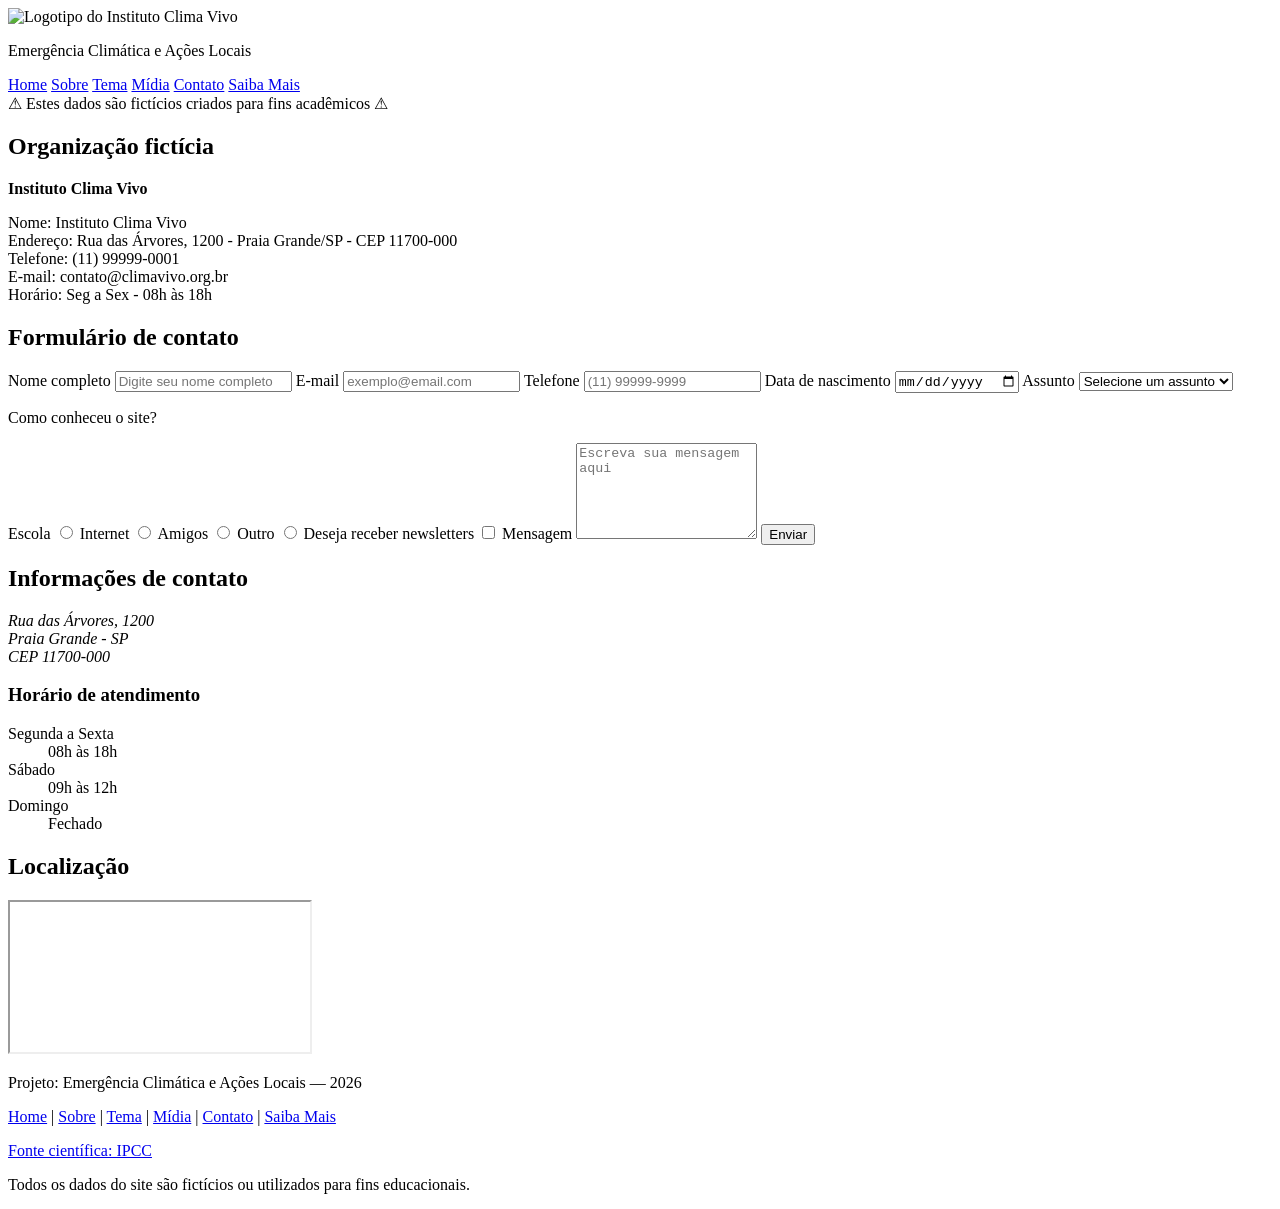
==== contato.html @ 12fd9011 "Add files via upload" ====
<!DOCTYPE html>
<html lang="pt-BR">

<head>
    <meta charset="UTF-8">
    <meta name="viewport" content="width=device-width, initial-scale=1.0">
    <title>Contato - Emergência Climática</title>

    <link rel="icon" type="image/png" href="imagens/favicon.png">
    
<link rel="preconnect" href="https://fonts.googleapis.com">
<link rel="preconnect" href="https://fonts.gstatic.com" crossorigin>
<link href="https://fonts.googleapis.com/css2?family=Montserrat:wght@400;500;600;700&display=swap" rel="stylesheet">

    <link rel="stylesheet" href="css/estilo.css">
</head>

<body>

<header>

    <div class="logo">
        <img src="imagens/logo.png" alt="Logotipo do Instituto Clima Vivo">
    </div>

    <p class="titulo-site">Emergência Climática e Ações Locais</p>

    <nav>
        <a href="index.html">Home</a>
        <a href="sobre.html">Sobre</a>
        <a href="tema.html">Tema</a>
        <a href="midia.html">Mídia</a>
        <a href="contato.html">Contato</a>
        <a href="extra.html">Saiba Mais</a>
    </nav>

</header>

<main class="container">

<!-- ALERTA -->
<div class="alerta">
    ⚠ Estes dados são fictícios criados para fins acadêmicos ⚠
</div>

<!-- ORGANIZAÇÃO -->
<section>

    <h2>Organização fictícia</h2>

    <p><strong>Instituto Clima Vivo</strong></p>

    <div class="ficticio">

        Nome: Instituto Clima Vivo<br>
        Endereço: Rua das Árvores, 1200 - Praia Grande/SP - CEP 11700-000<br>
        Telefone: (11) 99999-0001<br>
        E-mail: contato@climavivo.org.br<br>
        Horário: Seg a Sex - 08h às 18h

    </div>

</section>

<!-- FORMULÁRIO -->
<section>

    <h2>Formulário de contato</h2>

    <form>

        <label for="nome">Nome completo</label>
        <input type="text" id="nome" name="nome" required placeholder="Digite seu nome completo">

        <label for="email">E-mail</label>
        <input type="email" id="email" name="email" required placeholder="exemplo@email.com">

        <label for="telefone">Telefone</label>
        <input type="tel" id="telefone" name="telefone" required placeholder="(11) 99999-9999">

        <label for="nascimento">Data de nascimento</label>
        <input type="date" id="nascimento" name="nascimento">

        <label for="assunto">Assunto</label>
        <select id="assunto" name="assunto">
            <option disabled selected>Selecione um assunto</option>
            <option>Denúncia</option>
            <option>Voluntariado</option>
            <option>Parceria</option>
            <option>Imprensa</option>
            <option>Outro</option>
        </select>

        <p>Como conheceu o site?</p>

<label class="opcao">
    Escola
    <input type="radio" name="origem" value="escola">
</label>

<label class="opcao">
    Internet
    <input type="radio" name="origem" value="internet">
</label>

<label class="opcao">
    Amigos
    <input type="radio" name="origem" value="amigos">
</label>

<label class="opcao">
    Outro
    <input type="radio" name="origem" value="outro">
</label>

<label class="opcao">
    Deseja receber newsletters
    <input type="checkbox" name="newsletter">
</label>

        <label for="mensagem">Mensagem</label>
        <textarea id="mensagem" name="mensagem" rows="6" placeholder="Escreva sua mensagem aqui"></textarea>

        <button type="submit">Enviar</button>

    </form>

</section>

<!-- CONTATO -->
<section>

    <h2>Informações de contato</h2>

    <address>
        Rua das Árvores, 1200<br>
        Praia Grande - SP<br>
        CEP 11700-000
    </address>

    <h3>Horário de atendimento</h3>

    <dl>
        <dt>Segunda a Sexta</dt>
        <dd>08h às 18h</dd>

        <dt>Sábado</dt>
        <dd>09h às 12h</dd>

        <dt>Domingo</dt>
        <dd>Fechado</dd>
    </dl>

</section>

<!-- MAPA -->
<section>

    <h2>Localização</h2>

    <iframe
        src="https://www.google.com/maps/embed?pb=!4v1782615390142!6m8!1m7!1sXW6JOlZloeL0fnnxY4UlqQ!2m2!1d-24.00803266541763!2d-46.41636895153363!3f187.95399193829417!4f-5.494404072071461!5f0.41044505903199685"
        loading="lazy"
        referrerpolicy="strict-origin-when-cross-origin"
        title="Mapa de localização da organização fictícia">
    </iframe>

</section>

</main>

<!-- FOOTER -->
<footer>

    <p>Projeto: Emergência Climática e Ações Locais — 2026</p>

    <nav class="footer-menu">
        <a href="index.html">Home</a> |
        <a href="sobre.html">Sobre</a> |
        <a href="tema.html">Tema</a> |
        <a href="midia.html">Mídia</a> |
        <a href="contato.html">Contato</a> |
        <a href="extra.html">Saiba Mais</a>
    </nav>

    <p>
        <a href="https://www.ipcc.ch" target="_blank" rel="noopener noreferrer" aria-label="Abrir em nova aba">
            Fonte científica: IPCC
        </a>
    </p>

    <p>Todos os dados do site são fictícios ou utilizados para fins educacionais.</p>

</footer>

</body>
</html>
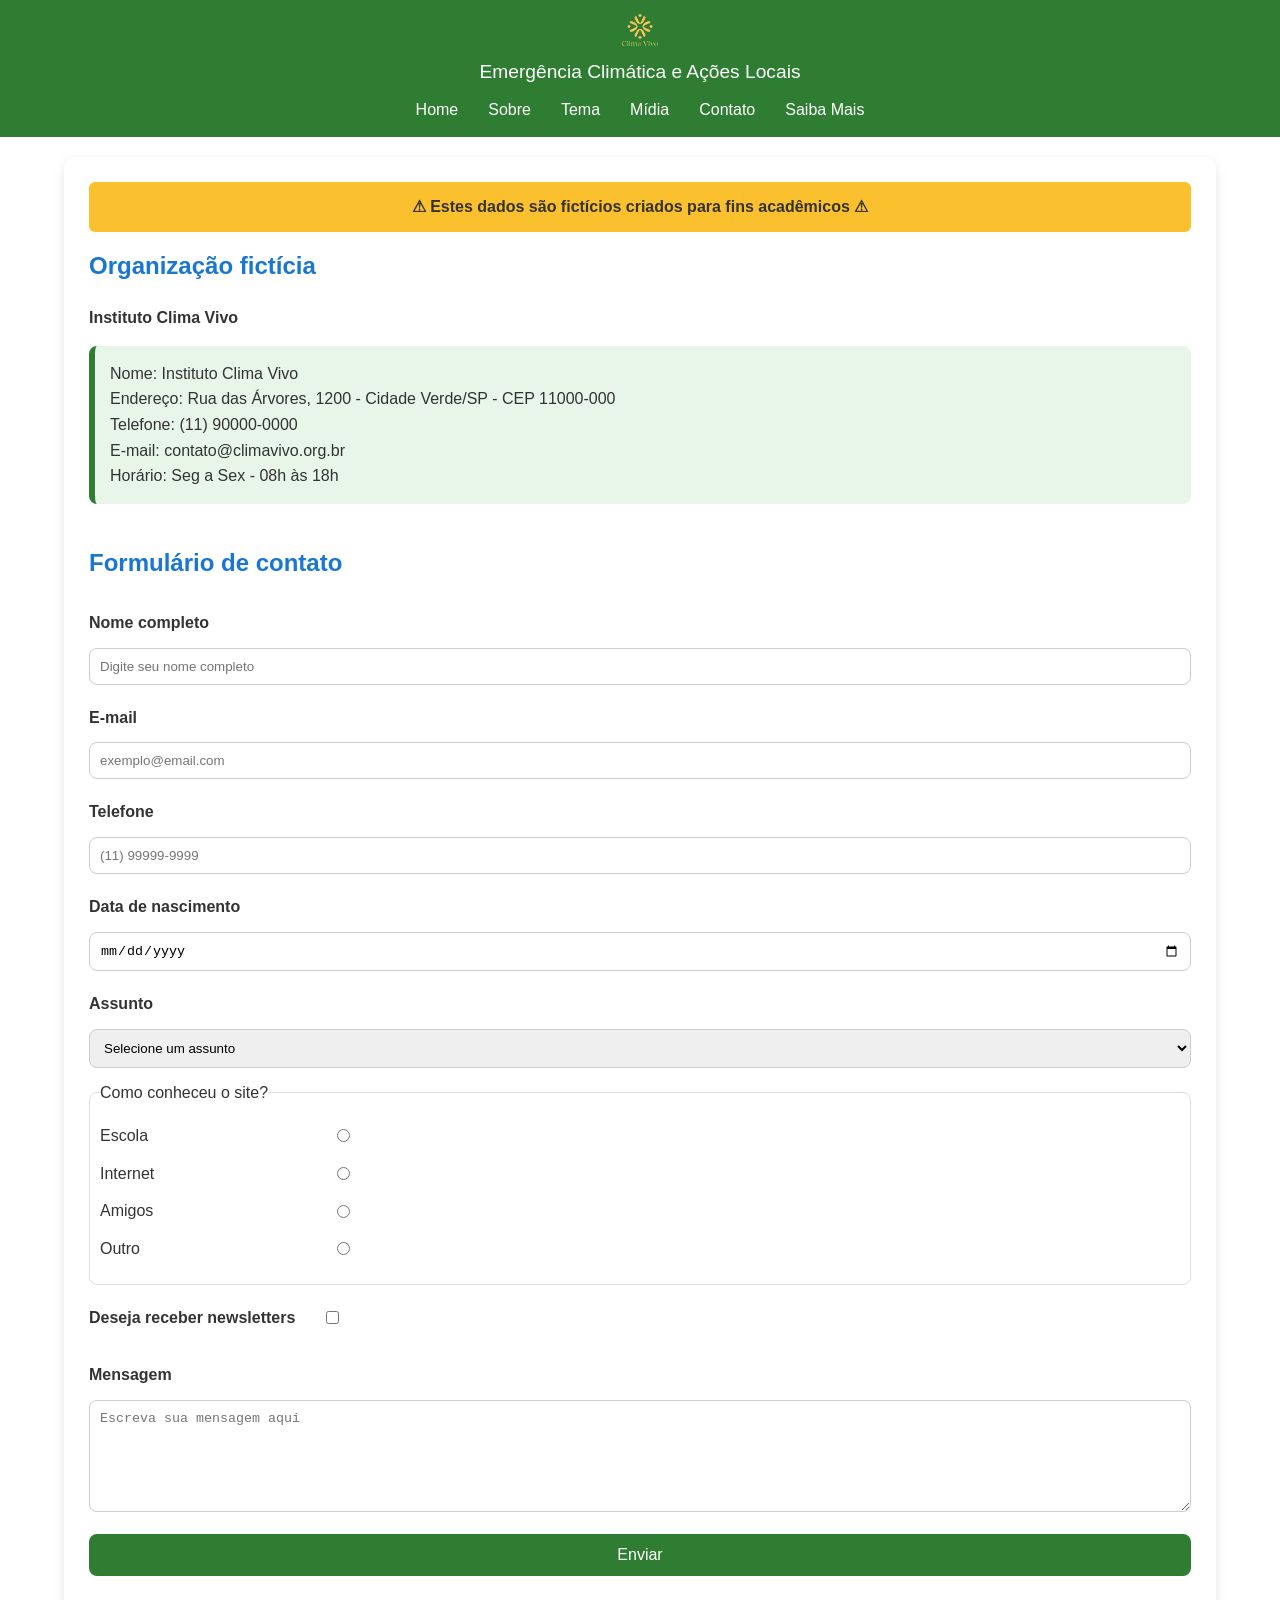
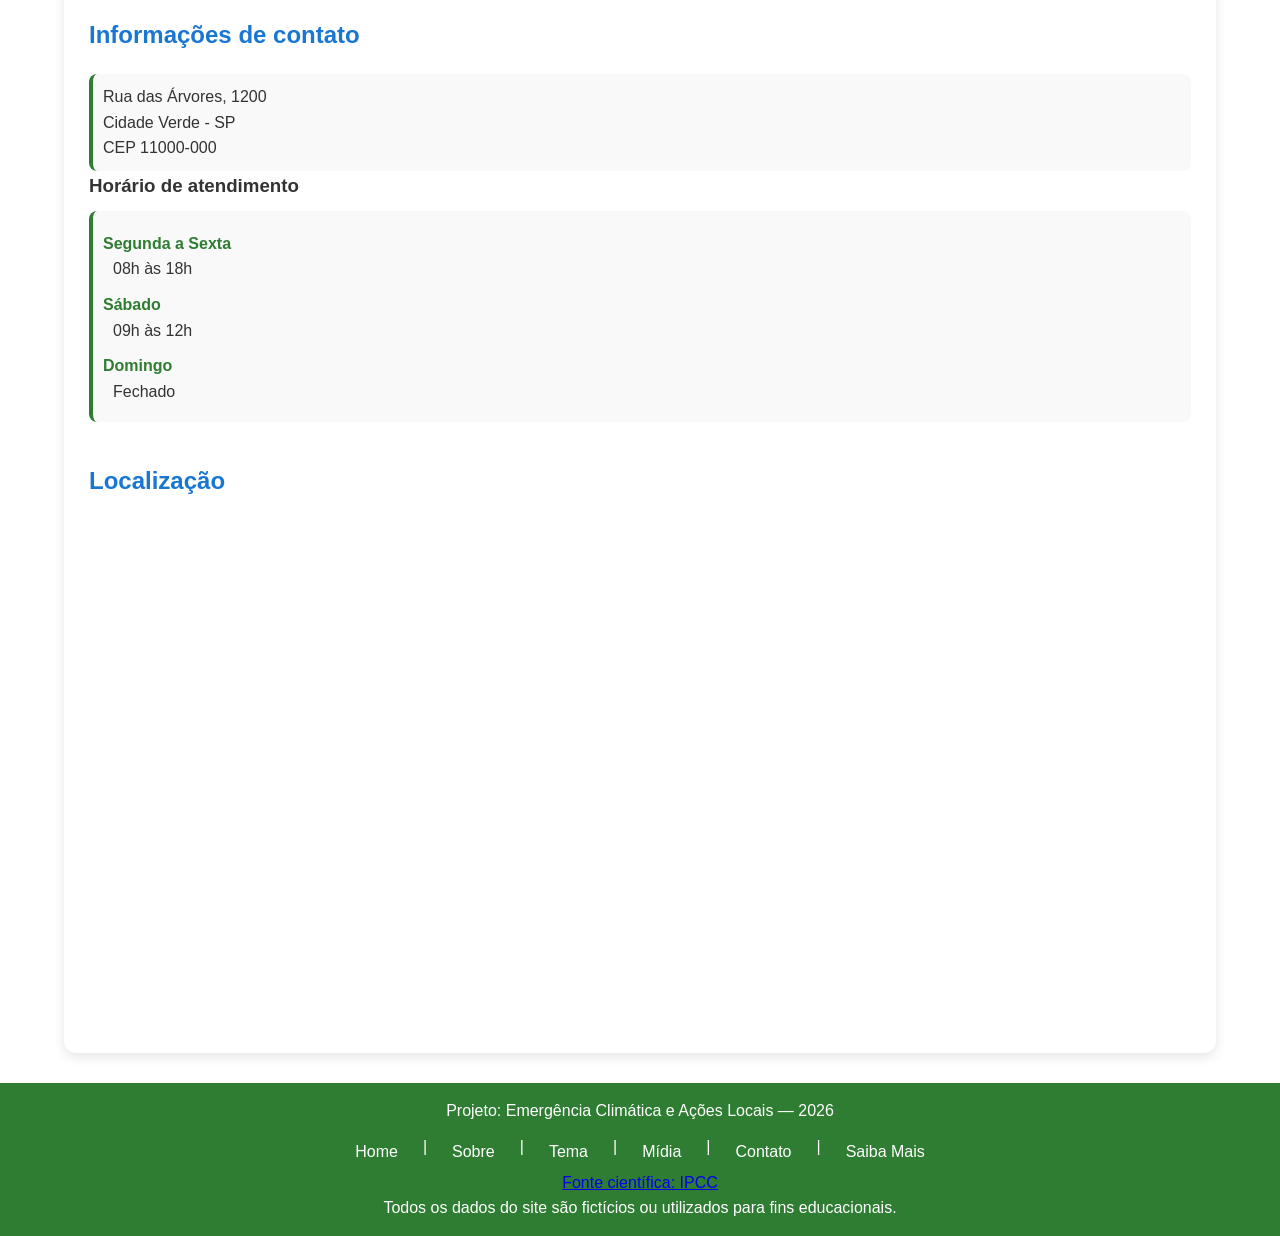
==== commit b719e778: "Update contato.html" ====
--- a/contato.html
+++ b/contato.html
@@ -53,8 +53,8 @@
     <div class="ficticio">
 
         Nome: Instituto Clima Vivo<br>
-        Endereço: Rua das Árvores, 1200 - Praia Grande/SP - CEP 11700-000<br>
-        Telefone: (11) 99999-0001<br>
+        Endereço: Rua das Árvores, 1200 - Cidade Verde/SP - CEP 11000-000<br>
+        Telefone: (11) 90000-0000<br>
         E-mail: contato@climavivo.org.br<br>
         Horário: Seg a Sex - 08h às 18h
 
@@ -91,7 +91,9 @@
             <option>Outro</option>
         </select>
 
-        <p>Como conheceu o site?</p>
+       <fieldset>
+
+        <legend>Como conheceu o site?</legend>
 
 <label class="opcao">
     Escola
@@ -113,6 +115,9 @@
     <input type="radio" name="origem" value="outro">
 </label>
 
+     </fieldset>
+
+
 <label class="opcao">
     Deseja receber newsletters
     <input type="checkbox" name="newsletter">
@@ -134,8 +139,8 @@
 
     <address>
         Rua das Árvores, 1200<br>
-        Praia Grande - SP<br>
-        CEP 11700-000
+        Cidade Verde - SP<br>
+        CEP 11000-000
     </address>
 
     <h3>Horário de atendimento</h3>
@@ -194,4 +199,4 @@
 </footer>
 
 </body>
-</html>+</html>
--- a/css/estilo.css
+++ b/css/estilo.css
@@ -0,0 +1,680 @@
+/* =====================================================
+   ESTILO.CSS – Emergência Climática e Ações Locais
+   Grupo:
+   - Eduarda Rabatini Souza Martins
+   - Maria Eduarda Santos Mascarenhas
+   - Laura Primo Cruz
+   - Isabelly Oliveira da Silva
+
+   Data: 28/06/2026
+===================================================== */
+
+
+/* === 1. VARIÁVEIS GLOBAIS (TOKENS DE DESIGN) === */
+
+:root {
+    --cor-primaria: #2E7D32; /*Verde natureza*/
+    --cor-secundaria: #1976D2; /*Azul profundo*/
+    --cor-acento: #FBC02D; /*Amarelo âmbar*/
+    --cor-fundo: #FFFFFF; /*Branco*/
+    --cor-texto: #333333; /*Cinza escuro*/
+    --cor-texto-inv: #FFFFFF; /*Branco*/
+}
+
+
+/* === 2. RESET E BASE === */
+
+* {
+    margin: 0;
+    padding: 0;
+    box-sizing: border-box;
+}
+
+body {
+    font-family: "Montserrat", Arial, sans-serif;
+    background: var(--cor-fundo);
+    color: var(--cor-texto);
+    line-height: 1.6;
+}
+
+main {
+    width: 90%;
+    max-width: 1200px;
+    margin: 20px auto;
+}
+
+.container {
+    background: var(--cor-fundo);
+    padding: 25px;
+    border-radius: 12px;
+    box-shadow: 0 4px 12px rgba(0, 0, 0, 0.1);
+}
+
+section {
+    margin-bottom: 40px;
+}
+
+section h2 {
+    color: var(--cor-secundaria);
+    margin-bottom: 20px;
+}
+
+
+/* === 3. TIPOGRAFIA === */
+
+.titulo-site {
+    font-size: 1.2rem !important;
+}
+
+blockquote {
+    font-style: italic;
+    font-size: 20px;
+}
+
+
+/* === 4. COMPONENTES REUTILIZÁVEIS === */
+
+.alerta {
+    background: var(--cor-acento);
+    padding: 12px;
+    text-align: center;
+    font-weight: bold;
+    border-radius: 6px;
+    margin-bottom: 15px;
+}
+
+.ficticio {
+    background: #e8f5e9;
+    border-left: 6px solid var(--cor-primaria);
+    padding: 15px;
+    margin: 15px 0;
+    border-radius: 8px;
+}
+
+.botao-cta {
+    display: inline-block;
+    padding: 16px 32px;
+    background: var(--cor-acento);
+    color: #000;
+    text-decoration: none;
+    font-weight: bold;
+    border-radius: 30px;
+    transition: 0.3s;
+}
+
+.botao-cta:hover {
+    transform: scale(1.08);
+}
+
+.card {
+    background: #fff;
+    padding: 20px;
+    border-radius: 12px;
+    border-top: 5px solid var(--cor-primaria);
+    box-shadow: 0 4px 10px rgba(0, 0, 0, 0.1);
+    transition: 0.3s;
+}
+
+.card:hover {
+    transform: translateY(-5px);
+}
+
+
+/* === 5. CABEÇALHO E NAVEGAÇÃO === */
+
+header {
+    background: var(--cor-primaria);
+    color: var(--cor-texto-inv);
+    text-align: center;
+    padding: 10px;
+
+    position: sticky;
+    top: 0;
+    z-index: 1000;
+}
+
+.logo {
+    text-align: center;
+    margin-bottom: 7px;
+}
+
+.logo img {
+    width: 40px;
+    height: auto;
+    display: block;
+    margin: 0 auto;
+}
+
+nav {
+    margin-top: 4px;
+    display: flex;
+    justify-content: center;
+    flex-wrap: wrap;
+    gap: 10px;
+}
+
+nav a {
+    color: var(--cor-texto-inv);
+    text-decoration: none;
+    padding: 5px 10px;
+    transition: 0.3s;
+}
+
+nav a:hover {
+    color: var(--cor-acento);
+}
+
+/* === 6. HERO (PÁGINA HOME) === */
+
+.hero {
+    background:
+        linear-gradient(rgba(0, 0, 0, 0.65), rgba(0, 0, 0, 0.65)),
+        url("../imagens/hero.jpg");
+    background-size: cover;
+    background-position: center 30%;
+    background-repeat: no-repeat;
+
+    color: white;
+    text-align: center;
+
+    min-height: 500px;
+
+    display: flex;
+    flex-direction: column;
+    justify-content: center;
+    align-items: center;
+
+    padding: 80px 20px;
+    margin: 50px 0;
+    border-radius: 15px;
+}
+
+.hero h1 {
+    font-size: clamp(34px, 5vw, 60px);
+    margin-bottom: 15px;
+}
+
+.hero h2 {
+    font-size: clamp(22px, 3vw, 36px);
+    color: white;
+    margin-bottom: 20px;
+}
+
+.hero p {
+    max-width: 700px;
+    margin-bottom: 25px;
+    font-size: 18px;
+}
+
+
+/* === 7. PÁGINA HOME === */
+
+.destaques {
+    background: #f7f7f7;
+    padding: 40px;
+    border-radius: 15px;
+    margin-top: 40px;
+}
+
+.grid-cards {
+    display: grid;
+    grid-template-columns: repeat(auto-fill, minmax(250px, 1fr));
+    gap: 20px;
+    margin-top: 20px;
+}
+
+.citacao {
+    margin-top: 40px;
+    padding: 25px;
+    background: #f5f5f5;
+    border-left: 6px solid var(--cor-primaria);
+    border-radius: 15px;
+    text-align: center;
+}
+
+.clima-img {
+    width: 750px;
+    max-width: 100%;
+    height: auto;
+    display: block;
+    margin: 25px auto 30px;
+    border-radius: 14px;
+    box-shadow: 0 4px 10px rgba(0, 0, 0, 0.15);
+}
+
+
+/* === 8. PÁGINA SOBRE === */
+
+.integrantes {
+    display: flex;
+    justify-content: center;
+    flex-wrap: wrap;
+    gap: 20px;
+    margin: 25px 0;
+}
+
+.integrante {
+    width: 260px;
+    background: #fff;
+    border-radius: 12px;
+    padding: 20px;
+    text-align: center;
+    box-shadow: 0 4px 10px rgba(0, 0, 0, 0.1);
+    transition: 0.3s;
+}
+
+.integrante:hover {
+    transform: translateY(-5px);
+}
+
+.integrante img {
+    width: 120px;
+    height: 120px;
+    border-radius: 50%;
+    object-fit: cover;
+    margin-bottom: 15px;
+}
+
+.integrante h3 {
+    color: var(--cor-primaria);
+    margin-bottom: 10px;
+}
+
+
+/* === 9. PÁGINA TEMA === */
+
+.tema-layout {
+    display: grid;
+    grid-template-columns: 1fr 280px;
+    gap: 30px;
+    align-items: start;
+}
+
+.tema-conteudo article {
+    margin-bottom: 40px;
+}
+
+.tema-conteudo h2 {
+    color: var(--cor-primaria);
+    margin-bottom: 15px;
+}
+
+.tema-conteudo ul {
+    margin-left: 20px;
+}
+
+.tema-conteudo li {
+    margin-bottom: 15px;
+}
+
+.tema-conteudo mark {
+    background: var(--cor-acento);
+    padding: 2px 5px;
+    border-radius: 4px;
+}
+
+.tema-aside {
+    background: #f5f5f5;
+    padding: 20px;
+    border-radius: 12px;
+    position: sticky;
+    top: 170px;
+    box-shadow: 0 2px 8px rgba(0, 0, 0, 0.1);
+}
+
+.tema-aside h3 {
+    color: var(--cor-primaria);
+    margin-bottom: 10px;
+}
+
+.tema-aside ul {
+    list-style: none;
+}
+
+.tema-aside li {
+    margin-bottom: 10px;
+}
+
+.tema-aside a {
+    text-decoration: none;
+    color: var(--cor-secundaria);
+}
+
+.tema-aside a:hover {
+    color: var(--cor-primaria);
+}
+
+.consequencias {
+    display: grid;
+    grid-template-columns: repeat(auto-fit, minmax(230px, 1fr));
+    gap: 20px;
+}
+
+.depoimento {
+    background: #f8f8f8;
+    border-left: 5px solid var(--cor-primaria);
+    padding: 15px;
+    margin-bottom: 20px;
+    border-radius: 8px;
+}
+
+.depoimento blockquote {
+    font-style: italic;
+    margin-bottom: 10px;
+}
+
+.timeline {
+    list-style: none;
+    margin: 25px 0;
+    padding-left: 20px;
+    border-left: 4px solid var(--cor-primaria);
+}
+
+.timeline li {
+    margin-bottom: 20px;
+    padding-left: 15px;
+    position: relative;
+}
+
+.timeline li::before {
+    content: "";
+    width: 12px;
+    height: 12px;
+    background: var(--cor-acento);
+    border-radius: 50%;
+    position: absolute;
+    left: -28px;
+    top: 5px;
+}
+
+table {
+    width: 100%;
+    border-collapse: collapse;
+    margin: 20px 0;
+}
+
+table th,
+table td {
+    border: 1px solid #ccc;
+    padding: 12px;
+    text-align: center;
+}
+
+table thead {
+    background: var(--cor-primaria);
+    color: white;
+}
+
+table tbody tr:nth-child(even) {
+    background: #f5f5f5;
+}
+
+table tbody tr:hover {
+    background: #e8f5e9;
+}
+
+table tfoot {
+    background: #eeeeee;
+    font-weight: bold;
+}
+
+/* === 10. PÁGINA MÍDIA === */
+
+.galeria {
+    display: grid;
+    grid-template-columns: repeat(auto-fit, minmax(250px, 1fr));
+    gap: 20px;
+    margin-top: 15px;
+}
+
+.galeria figure {
+    background: #fff;
+    border: 1px solid #ddd;
+    border-radius: 10px;
+    overflow: hidden;
+    transition: 0.3s;
+}
+
+.galeria figure:hover {
+    transform: translateY(-3px);
+    box-shadow: 0 4px 10px rgba(0, 0, 0, 0.15);
+}
+
+.galeria img {
+    width: 100%;
+    height: 220px;
+    object-fit: cover;
+}
+
+figcaption {
+    padding: 10px;
+    background: #f5f5f5;
+    font-size: 14px;
+    text-align: center;
+    line-height: 1.5;
+}
+
+video,
+audio {
+    display: block;
+    width: 100%;
+    max-width: 800px;
+    margin: 15px auto;
+    border-radius: 10px;
+}
+
+.midia-box {
+    background: #f8f8f8;
+    border-left: 6px solid var(--cor-primaria);
+    border-radius: 12px;
+    padding: 20px;
+    margin: 35px 0;
+    box-shadow: 0 2px 8px rgba(0, 0, 0, 0.1);
+}
+
+.midia-box h2 {
+    color: var(--cor-primaria);
+}
+
+.fonte {
+    text-align: center;
+    color: #666;
+    margin-top: 10px;
+    font-size: 14px;
+}
+
+
+/* === 11. PÁGINA CONTATO === */
+
+form {
+    display: flex;
+    flex-direction: column;
+    gap: 12px;
+    margin-top: 15px;
+}
+
+label {
+    font-weight: 600;
+    margin-top: 8px;
+}
+
+input:not([type="radio"]):not([type="checkbox"]),
+select,
+textarea {
+    width: 100%;
+    padding: 10px;
+    border: 1px solid #ccc;
+    border-radius: 8px;
+    transition: 0.2s;
+}
+
+input:focus,
+select:focus,
+textarea:focus {
+    outline: 2px solid var(--cor-primaria);
+    background: #f1fff1;
+}
+
+fieldset {
+    border: 1px solid #ddd;
+    border-radius: 8px;
+    padding: 10px;
+}
+
+fieldset label {
+    font-weight: normal;
+    margin-right: 10px;
+}
+
+button {
+    background: var(--cor-primaria);
+    color: white;
+    padding: 12px;
+    border: none;
+    border-radius: 8px;
+    cursor: pointer;
+    font-size: 16px;
+    margin-top: 10px;
+    transition: 0.3s;
+}
+
+button:hover {
+    background: #1b5e20;
+    transform: scale(1.02);
+}
+
+.opcao {
+    display: flex;
+    justify-content: space-between;
+    align-items: center;
+    width: 250px;
+    margin-bottom: 12px;
+}
+
+.opcao input {
+    width: auto;
+    margin: 0;
+    padding: 0;
+}
+
+address,
+dl {
+    background: #f9f9f9;
+    padding: 10px;
+    margin-top: 10px;
+    border-left: 4px solid var(--cor-primaria);
+    border-radius: 8px;
+}
+
+address {
+    font-style: normal;
+}
+
+dt {
+    font-weight: bold;
+    color: var(--cor-primaria);
+    margin-top: 10px;
+}
+
+dd {
+    margin-bottom: 8px;
+    padding-left: 10px;
+}
+
+iframe {
+    width: 100%;
+    height: 450px;
+    border: none;
+    border-radius: 10px;
+    margin-top: 10px;
+}
+
+
+/* === 12. PÁGINA EXTRA === */
+
+.organizacoes {
+    display: grid;
+    grid-template-columns: repeat(auto-fit, minmax(250px, 1fr));
+    gap: 20px;
+    margin: 20px 0;
+}
+
+.org-card {
+    background: #fff;
+    padding: 20px;
+    border-radius: 12px;
+    box-shadow: 0 4px 10px rgba(0, 0, 0, 0.1);
+    transition: 0.3s;
+}
+
+.org-card:hover {
+    transform: translateY(-5px);
+}
+
+.org-card h3 {
+    color: var(--cor-primaria);
+    margin-bottom: 10px;
+}
+
+.org-card a {
+    color: var(--cor-secundaria);
+    text-decoration: none;
+    font-weight: bold;
+}
+
+.org-card a:hover {
+    text-decoration: underline;
+}
+
+details {
+    margin: 10px 0;
+    background: #f5f5f5;
+    padding: 10px;
+    border-radius: 8px;
+}
+
+summary {
+    cursor: pointer;
+    font-weight: bold;
+}
+
+
+/* === 13. RODAPÉ === */
+
+footer {
+    background: var(--cor-primaria);
+    color: var(--cor-texto-inv);
+    text-align: center;
+    padding: 15px;
+    margin-top: 30px;
+}
+
+.footer-menu {
+    margin-top: 10px;
+}
+
+.footer-menu a {
+    color: var(--cor-texto-inv);
+    text-decoration: none;
+    margin: 0 5px;
+    transition: 0.3s;
+}
+
+.footer-menu a:hover {
+    color: var(--cor-acento);
+}
+
+
+/* === 14. RESPONSIVIDADE (MEDIA QUERIES) === */
+
+@media (max-width: 900px) {
+
+    .tema-layout {
+        grid-template-columns: 1fr;
+    }
+
+    .tema-aside {
+        position: static;
+    }
+
+}
